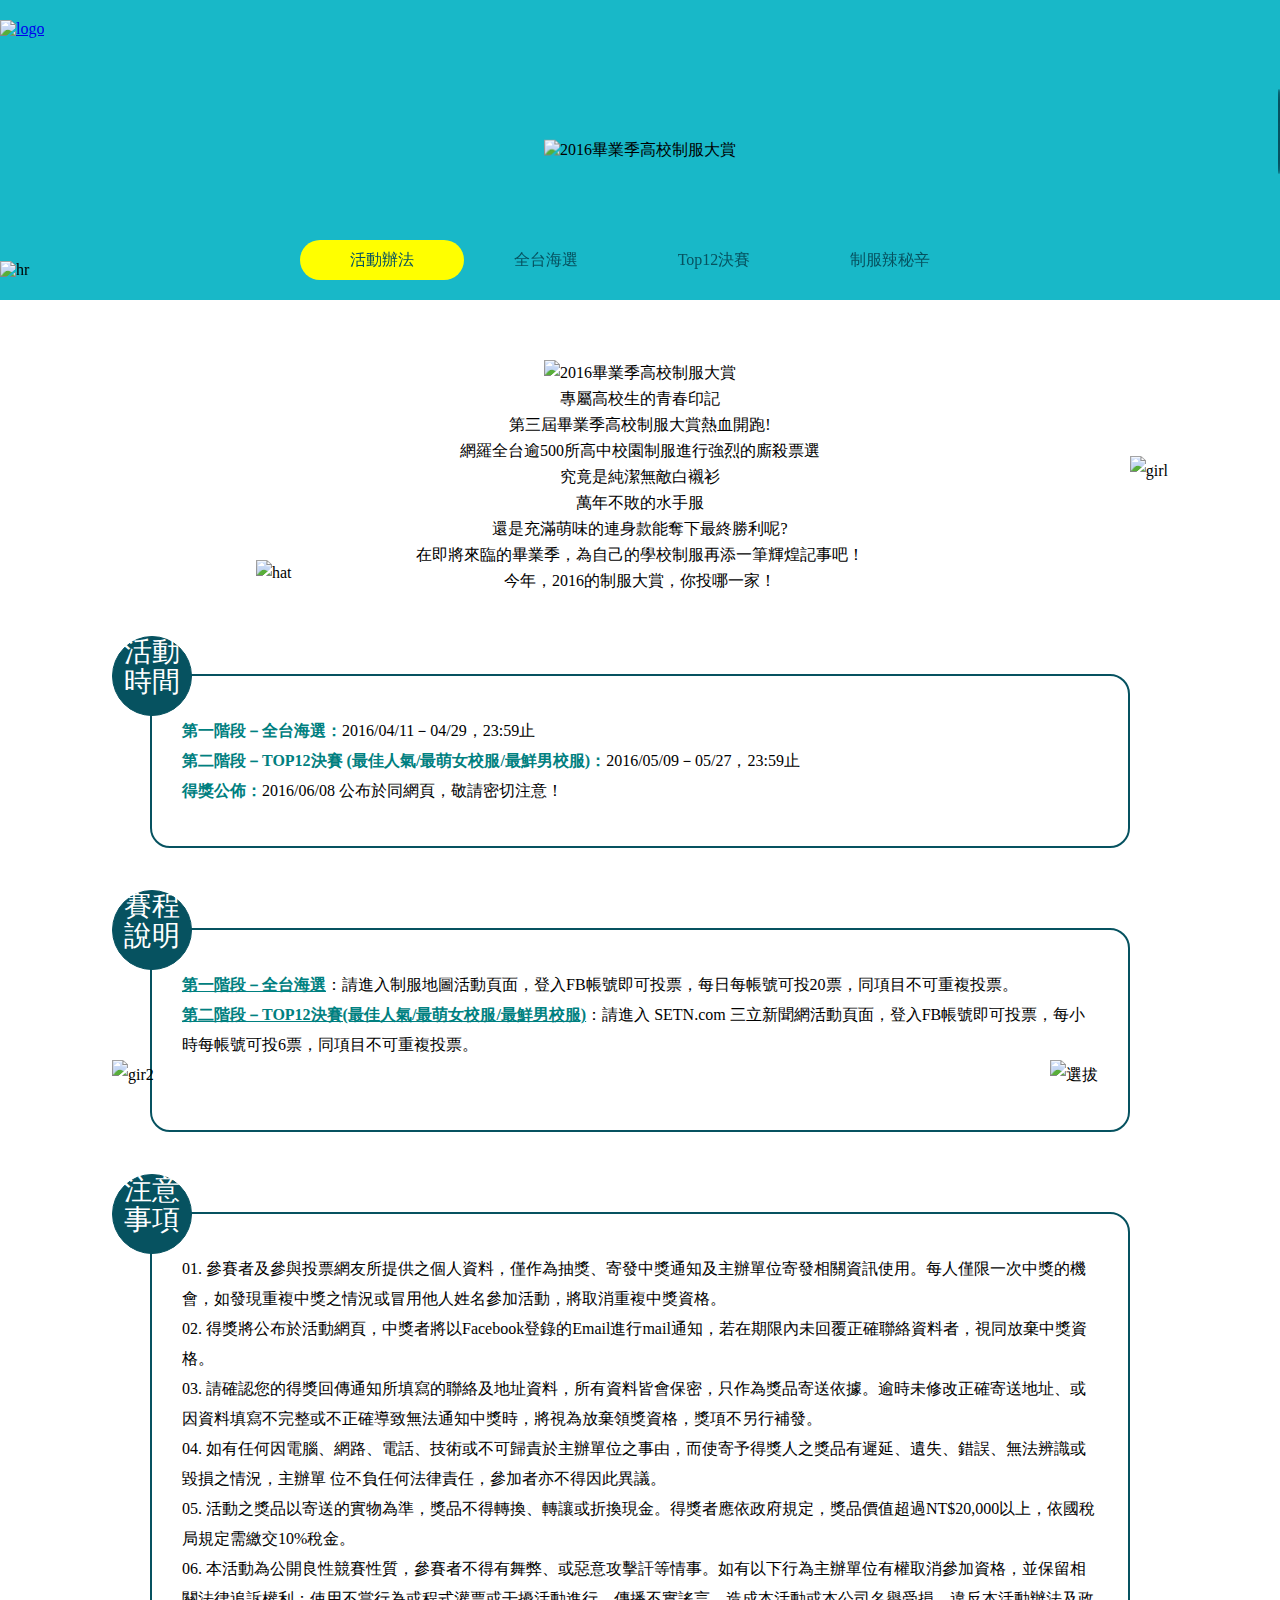
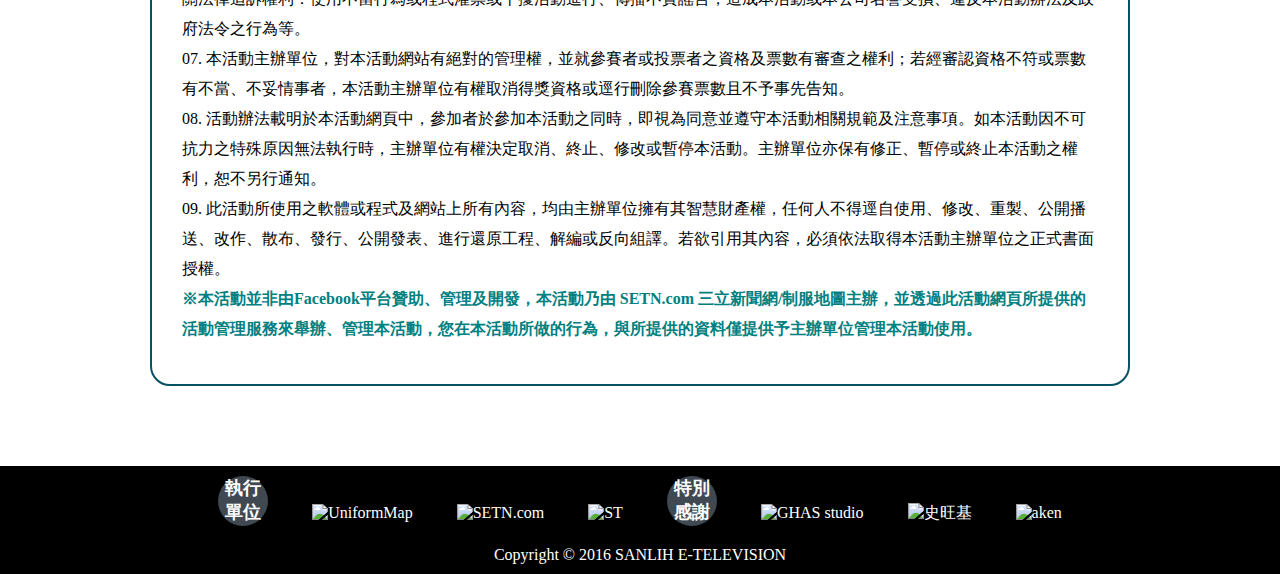
==== index.html @ c695dcce "revise style" ====
<!DOCTYPE html>
<html lang="en">
  <head>
    <meta charset="UTF-8" />
    <meta http-equiv="X-UA-Compatible" content="IE=edge" />
    <meta name="viewport" content="width=device-width, initial-scale=1.0" />
    <script
      src="https://kit.fontawesome.com/3d798f3890.js"
      crossorigin="anonymous"
    ></script>
    <title>2016畢業季高校制服大賞 | Uniform Map 制服地圖</title>
    <link rel="stylesheet" href="style.css" />
  </head>
  <body>
    <header class="main-header">
      <a href="#"
        ><img class="Uniform_Map_logo" src="images/logo_top.png" alt="logo"
      /></a>

      <div class="logo_box">
        <img
          class="logo_title"
          src="images/title.png"
          alt="2016畢業季高校制服大賞"
        />
      </div>
      <div class="awesome">
        <i class="fas fa-home awesome_i" style="color: white"></i>
        <br />

        <i class="fab fa-facebook-f awesome_i" style="color: white"></i>
      </div>
      <div class="header-bottom-img">
        <img class="header_l" src="images/header_l.png" alt="hr" />
      </div>
      <nav class="list">
        <ul class="list-unstyled nav_list">
          <li class="active"><a href="#">活動辦法</a></li>
          <li><a href="#">全台海選</a></li>
          <li><a href="#">Top12決賽</a></li>
          <li><a href="#">制服辣秘辛</a></li>
        </ul>
      </nav>
    </header>

    <article>
      <div class="wrapper">
        <div>
          <img
            class="p_title_img"
            src="images/p_title.png"
            alt="2016畢業季高校制服大賞"
          />
        </div>
        <div>
          <img
            class="p_title_imgm"
            src="images/p_title_m.png"
            alt="2016畢業季高校制服大賞"
          />
        </div>
        <p>專屬高校生的青春印記</p>
        <p>第三屆畢業季高校制服大賞熱血開跑!</p>
        <p>網羅全台逾500所高中校園制服進行強烈的廝殺票選</p>
        <p>究竟是純潔無敵白襯衫</p>
        <p>萬年不敗的水手服</p>
        <p>還是充滿萌味的連身款能奪下最終勝利呢?</p>
        <p>在即將來臨的畢業季，為自己的學校制服再添一筆輝煌記事吧！</p>
        <p>今年，2016的制服大賞，你投哪一家！</p>
        <img class="images_hat clearfix" src="images/hat.png" alt="hat" />
      </div>
      <div>
        <div class="card img_flex-start">
          <div class="card_title">活動時間</div>
          <p>
            <span style="color: teal; font-weight: bolder"
              >第一階段－全台海選：</span
            >2016/04/11－04/29，23:59止
          </p>
          <p>
            <span style="color: teal; font-weight: bolder"
              >第二階段－TOP12決賽 (最佳人氣/最萌女校服/最鮮男校服)：</span
            >2016/05/09－05/27，23:59止
          </p>
          <p>
            <span style="color: teal; font-weight: bolder">得獎公佈：</span
            >2016/06/08 公布於同網頁，敬請密切注意！
          </p>
          <img class="girl_1" src="images/girl1.png" alt="girl" />
        </div>
        <div class="card img_flex-start img_flex-end">
          <div class="card_title">賽程說明</div>
          <div>
            <p>
              <a href="#" style="color: teal; font-weight: bolder"
                >第一階段－全台海選</a
              >：請進入制服地圖活動頁面，登入FB帳號即可投票，每日每帳號可投20票，同項目不可重複投票。
            </p>
            <p>
              <a href="#" style="color: teal; font-weight: bolder"
                >第二階段－TOP12決賽(最佳人氣/最萌女校服/最鮮男校服)</a
              >：請進入 SETN.com
              三立新聞網活動頁面，登入FB帳號即可投票，每小時每帳號可投6票，同項目不可重複投票。
            </p>
            <div class="way">
              <img class="p_way_img" src="images/way_p.jpg" alt="選拔" />
            </div>
            <img
              class="Selection p_way_imgm"
              src="images/way_mobile.jpg"
              alt="選拔"
            />
          </div>

          <img class="girl_2" src="images/girl2.png" alt="gir2" />
        </div>
        <div class="card img_flex-start">
          <div class="card_title">注意事項</div>
          <p>
            01.
            參賽者及參與投票網友所提供之個人資料，僅作為抽獎、寄發中獎通知及主辦單位寄發相關資訊使用。每人僅限一次中獎的機會，如發現重複中獎之情況或冒用他人姓名參加活動，將取消重複中獎資格。
          </p>
          <p>
            02.
            得獎將公布於活動網頁，中獎者將以Facebook登錄的Email進行mail通知，若在期限內未回覆正確聯絡資料者，視同放棄中獎資格。
          </p>
          <p>
            03.
            請確認您的得獎回傳通知所填寫的聯絡及地址資料，所有資料皆會保密，只作為獎品寄送依據。逾時未修改正確寄送地址、或因資料填寫不完整或不正確導致無法通知中獎時，將視為放棄領獎資格，獎項不另行補發。
          </p>
          <p>
            04.
            如有任何因電腦、網路、電話、技術或不可歸責於主辦單位之事由，而使寄予得獎人之獎品有遲延、遺失、錯誤、無法辨識或毀損之情況，主辦單
            位不負任何法律責任，參加者亦不得因此異議。
          </p>
          <p>
            05.
            活動之獎品以寄送的實物為準，獎品不得轉換、轉讓或折換現金。得獎者應依政府規定，獎品價值超過NT$20,000以上，依國稅局規定需繳交10%稅金。
          </p>
          <p>
            06.
            本活動為公開良性競賽性質，參賽者不得有舞弊、或惡意攻擊訐等情事。如有以下行為主辦單位有權取消參加資格，並保留相關法律追訴權利：使用不當行為或程式灌票或干擾活動進行、傳播不實謠言，造成本活動或本公司名譽受損、違反本活動辦法及政府法令之行為等。
          </p>
          <p>
            07.
            本活動主辦單位，對本活動網站有絕對的管理權，並就參賽者或投票者之資格及票數有審查之權利；若經審認資格不符或票數有不當、不妥情事者，本活動主辦單位有權取消得獎資格或逕行刪除參賽票數且不予事先告知。
          </p>
          <p>
            08.
            活動辦法載明於本活動網頁中，參加者於參加本活動之同時，即視為同意並遵守本活動相關規範及注意事項。如本活動因不可抗力之特殊原因無法執行時，主辦單位有權決定取消、終止、修改或暫停本活動。主辦單位亦保有修正、暫停或終止本活動之權利，恕不另行通知。
          </p>
          <p>
            09.
            此活動所使用之軟體或程式及網站上所有內容，均由主辦單位擁有其智慧財產權，任何人不得逕自使用、修改、重製、公開播送、改作、散布、發行、公開發表、進行還原工程、解編或反向組譯。若欲引用其內容，必須依法取得本活動主辦單位之正式書面授權。
          </p>
          <span style="color: teal; font-weight: bolder"
            ><p>
              ※本活動並非由Facebook平台贊助、管理及開發，本活動乃由 SETN.com
              三立新聞網/制服地圖主辦，並透過此活動網頁所提供的活動管理服務來舉辦、管理本活動，您在本活動所做的行為，與所提供的資料僅提供予主辦單位管理本活動使用。
            </p></span
          >
        </div>
      </div>
    </article>
    <footer>
      <div class="footer_top">
        <h1 class="footer_unit">執行單位</h1>
        <img class="footer_images" src="images/f_um.png" alt="UniformMap" />
        <img class="footer_images" src="images/f_setn.png" alt="SETN.com" />
        <img class="footer_images" src="images/f_st.png" alt="ST" />
        <h1 class="footer_unit">特別感謝</h1>
        <img class="footer_images" src="images/f_ga.png" alt="GHAS studio" />
        <img class="footer_images" src="images/f_swanky.png" alt="史旺基" />
        <img class="footer_images" src="images/f_aken.png" alt="aken" />
      </div>
      <div class="footer_top">
        <p>Copyright © 2016 SANLIH E-TELEVISION</p>
      </div>
    </footer>
  </body>
</html>
---- style.css ----
* {
  margin: 0;
  padding: 0;
  box-sizing: border-box;
}
:root {
  --maincolor: #18b8c8;
  --minorcolor: #065260;
}
body {
  background: url(images/bg.jpg);
}

.main-header {
  background-color: var(--maincolor);
  max-width: 100%;
  height: 300px;
  position: relative;
  padding-top: 20px;
}
.Uniform_Map_logo {
  width: 300px;
}

.logo_title {
  max-width: 50%;
  position: absolute;
  margin: 0 auto;
  top: 50%;
  left: 50%;
  transform: translate(-50%, -50%);
}
.logo_box {
  width: 100%;
}
/* ----------awesome---------- */
.awesome {
  position: fixed;
  top: 100px;
  right: 0px;
  text-align: center;
  display: inline-block;
}

.awesome_i {
  width: 60px;
  height: 60px;
  border-radius: 50%;
  border: 1px solid var(--minorcolor);
  background-color: var(--minorcolor);
  padding-top: 10px;
  font-size: 32px;
}
@media screen and (max-width: 780px) {
  .awesome_i {
    display: none;
  }
}
/* ----------nav---------- */
.list {
  position: absolute;
  left: 50%;
  bottom: 0;
  transform: translate(-50%, -50%);
  width: 100%;
}
.nav_list {
  display: flex;
  justify-content: center;
  align-items: flex-end;
  flex: 1 1 0;
}
.list-unstyled {
  list-style: none;
}
.nav_list a {
  text-decoration: none;
  background: transparent;
  color: var(--minorcolor);
  border-radius: 20px;
  padding: 10px 20px;
  margin: 0 30px;
  display: block;
  height: 40px;
}
.nav_list a:hover {
  text-decoration: none;
  background: yellow;
  color: var(--minorcolor);
  border-radius: 20px;
  padding: 10px 20px;
  display: block;
}
.nav_list li.active {
  background: yellow;
  border-radius: 20px;
}
@media screen and (max-width: 780px) {
  .nav_list a {
    margin: 0 auto;
  }
  .nav_list li {
    margin: 0 auto;
  }
}
/* ----------content---------- */
.header_l {
  position: absolute;
  top: 87%;
  left: 0;
  width: 100%;
  /* 老鼠死在這 */
}
.header-bottom-img {
  width: 100%;
}
.wrapper {
  margin: 0 auto;
  text-align: center;
  line-height: 26px;
  padding-top: 60px;
}
.card {
  background: white;
  margin: 80px 150px;
  border: 2px solid var(--minorcolor);
  border-radius: 20px;
  position: relative;
  padding: 40px 30px;
  line-height: 30px;
}
@media screen and (max-width: 768px) {
  .card {
    margin: 80px 20px;
  }
  .card_title {
    position: absolute;
    top: -50px;
    left: -50px;
  }
}

.card_title {
  width: 80px;
  height: 80px;
  border-radius: 50%;
  border: 1px solid var(--minorcolor);
  background-color: var(--minorcolor);
  color: white;
  font-size: 28px;
  text-align: center;
  position: absolute;
  top: 0px;
  left: 0px;
  transform: translate(-50%, -50%);
  /* display: flex;
            align-items:flex-start;
            justify-content:flex-start; */
}
@media screen and (max-width: 768px) {
  .card_title {
    /* display: flex;
            justify-content: center; */
    position: absolute;
    top: 0px;
    left: 50%;
    transform: translate(-50%, -50%);
  }
}
/* ----------img---------- */
.p_title_img {
  width: 70%;
}
@media screen and (max-width: 768px) {
  .p_title_img {
    display: none;
  }
}
.p_title_imgm {
  display: none;
}
@media screen and (max-width: 768px) {
  .p_title_imgm {
    display: block;
    margin: auto;
    width: 100%;
  }
}
/* ----------img---------- */

.p_way_img {
  width: 70%;
}
@media screen and (max-width: 768px) {
  .p_way_img {
    display: none;
  }
}
.p_way_imgm {
  display: none;
}
@media screen and (max-width: 768px) {
  .p_way_imgm {
    display: block;
    margin: auto;
    width: 50%;
  }
}
.way {
  text-align: right;
}
/* ----------img---------- */
.girl_1 {
  position: absolute;
  top: -220px;
  right: -40px;
}
@media screen and (max-width: 768px) {
  .girl_1 {
    display: none;
  }
}
/* ----------img---------- */
.girl_2 {
  position: absolute;
  left: -40px;
}
@media screen and (max-width: 768px) {
  .girl_2 {
    display: none;
  }
}
.img_flex-end {
  display: flex;
  align-items: flex-end;
}

/* ----------img---------- */
.images_hat {
  position: absolute;
  top: 560px;
  left: 20%;
}
@media screen and (max-width: 768px) {
  .images_hat {
    display: none;
  }
}
/* ----------footer---------- */
.footer_top {
  background: black;
  text-align: center;
  color: white;
  padding: 10px;
}
.footer_images {
  width: 50px;
  height: 50px;
  margin: 0 20px;
}
.footer_unit {
  width: 50px;
  height: 50px;
  background: rgba(112, 128, 144, 0.568);
  border-radius: 50%;
  font-size: 18px;
  display: inline-block;
  margin: 0 20px;
}
@media screen and (max-width: 768px) {
  .footer_unit {
    width: 100%;
    display: block;
    border-radius: 0;
    padding: 0;
    margin: 0;
  }
}
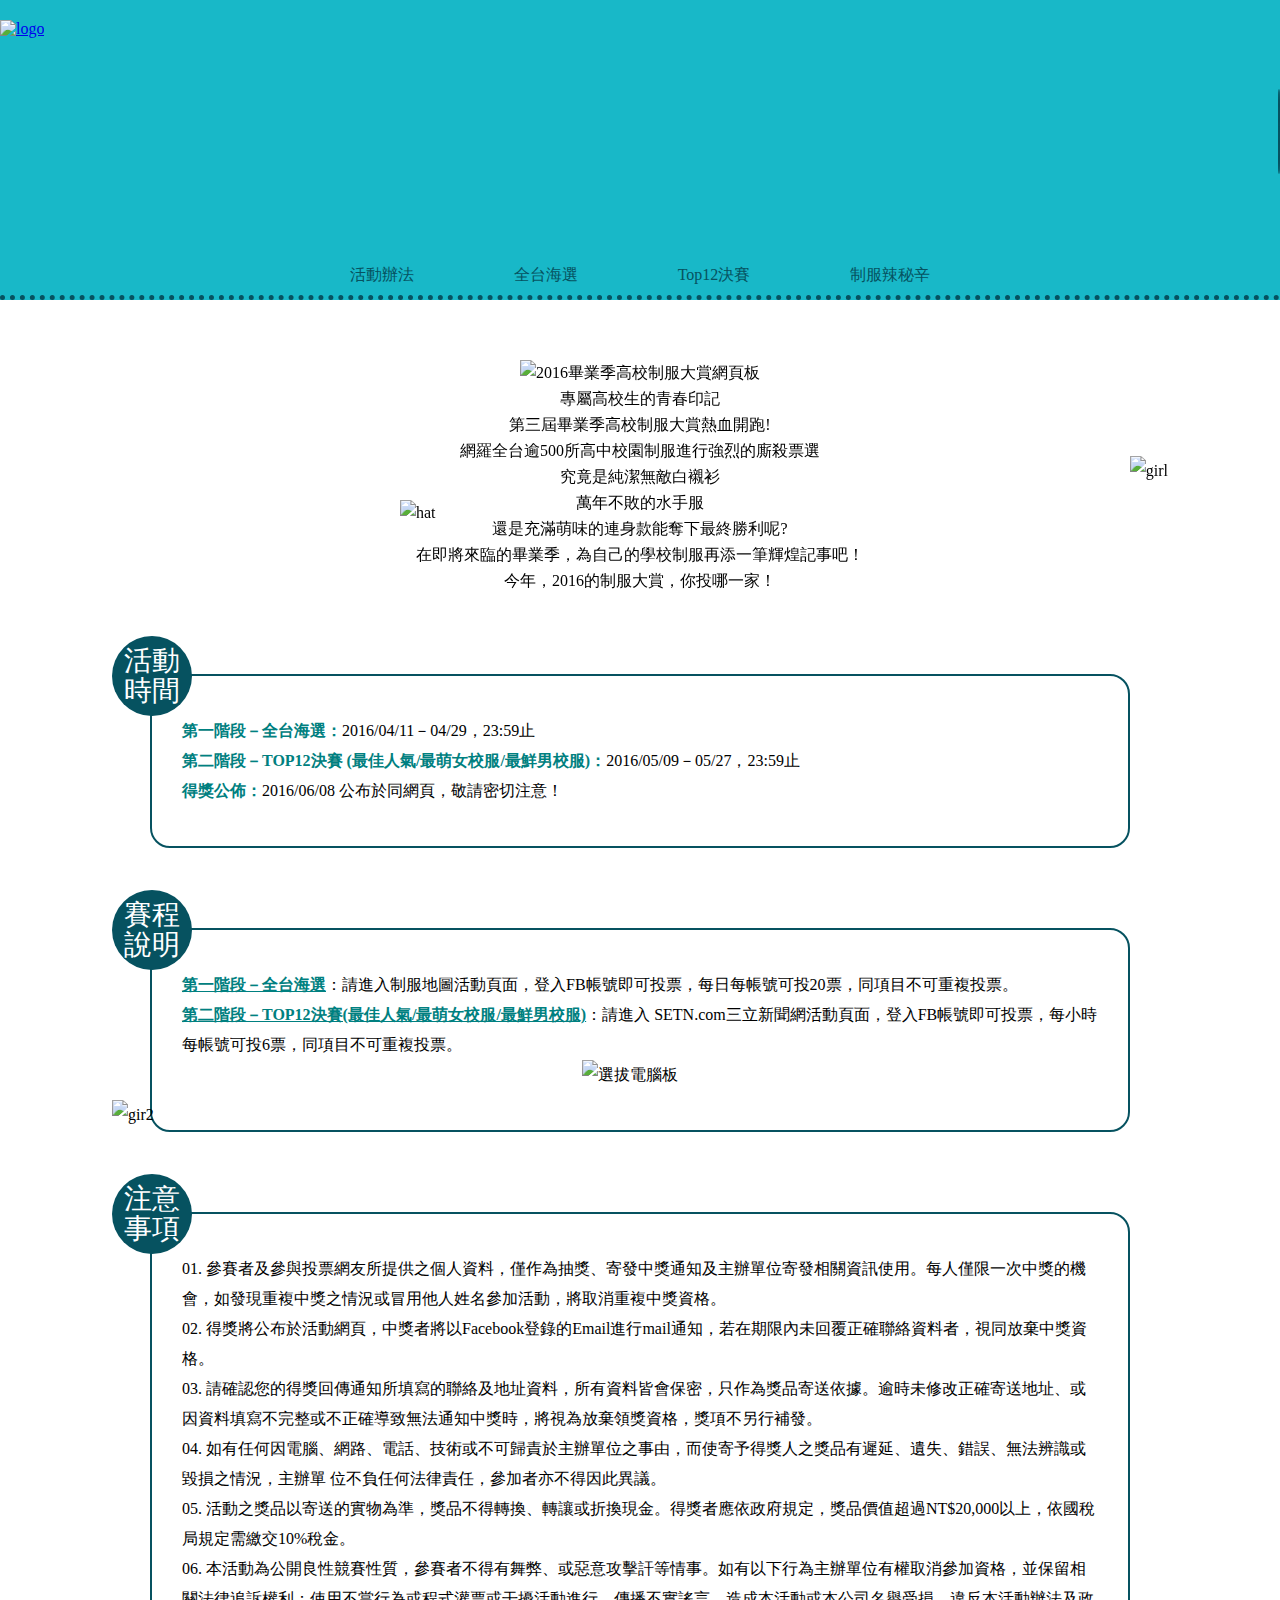
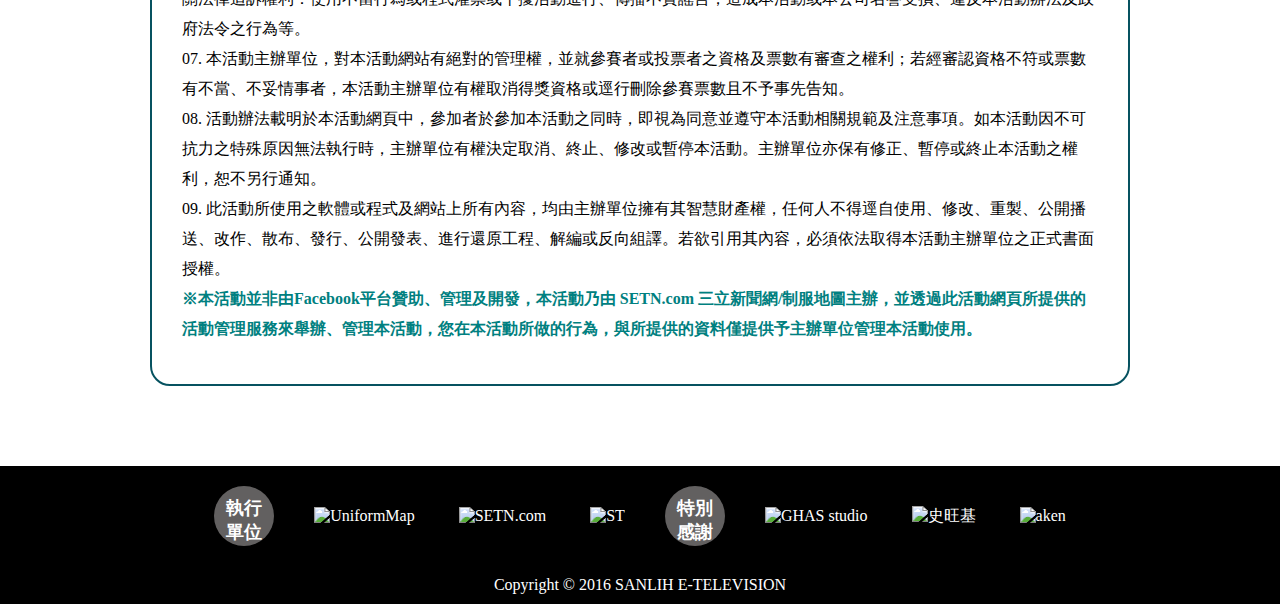
==== commit 321077b4: "修改css" ====
--- a/index.html
+++ b/index.html
@@ -4,74 +4,66 @@
     <meta charset="UTF-8" />
     <meta http-equiv="X-UA-Compatible" content="IE=edge" />
     <meta name="viewport" content="width=device-width, initial-scale=1.0" />
-    <script
-      src="https://kit.fontawesome.com/3d798f3890.js"
-      crossorigin="anonymous"
-    ></script>
     <title>2016畢業季高校制服大賞 | Uniform Map 制服地圖</title>
     <link rel="stylesheet" href="style.css" />
   </head>
   <body>
     <header class="main-header">
-      <a href="#"
-        ><img class="Uniform_Map_logo" src="images/logo_top.png" alt="logo"
-      /></a>
-
-      <div class="logo_box">
-        <img
-          class="logo_title"
-          src="images/title.png"
-          alt="2016畢業季高校制服大賞"
-        />
-      </div>
-      <div class="awesome">
-        <i class="fas fa-home awesome_i" style="color: white"></i>
-        <br />
-
-        <i class="fab fa-facebook-f awesome_i" style="color: white"></i>
-      </div>
-      <div class="header-bottom-img">
-        <img class="header_l" src="images/header_l.png" alt="hr" />
-      </div>
-      <nav class="list">
-        <ul class="list-unstyled nav_list">
+      <!-- logo -->
+      <a href="#"><img class="logo" src="images/logo_top.png" alt="logo" /></a>
+      <!-- nav漢堡 -->
+      <input type="checkbox" name="" id="menu_control" />
+      <label for="menu_control" class="menu_btn" id="menu">
+        <span>選單</span>
+      </label>
+      <nav>
+        <ul>
           <li class="active"><a href="#">活動辦法</a></li>
           <li><a href="#">全台海選</a></li>
           <li><a href="#">Top12決賽</a></li>
           <li><a href="#">制服辣秘辛</a></li>
         </ul>
       </nav>
+      <!-- fixed的icon -->
+      <div class="awesome">
+        <i class="fas fa-home awesome_i computer" style="color: white"></i>
+        <br />
+        <i
+          class="fab fa-facebook-f awesome_i computer"
+          style="color: white"
+        ></i>
+      </div>
     </header>
-
-    <article>
-      <div class="wrapper">
-        <div>
-          <img
-            class="p_title_img"
+    <main>
+      <section>
+        <div class="wrapper">
+          <img
+            class="computer"
             src="images/p_title.png"
-            alt="2016畢業季高校制服大賞"
-          />
-        </div>
-        <div>
-          <img
-            class="p_title_imgm"
+            alt="2016畢業季高校制服大賞網頁板"
+          />
+          <img
+            class="phone"
             src="images/p_title_m.png"
-            alt="2016畢業季高校制服大賞"
-          />
-        </div>
-        <p>專屬高校生的青春印記</p>
-        <p>第三屆畢業季高校制服大賞熱血開跑!</p>
-        <p>網羅全台逾500所高中校園制服進行強烈的廝殺票選</p>
-        <p>究竟是純潔無敵白襯衫</p>
-        <p>萬年不敗的水手服</p>
-        <p>還是充滿萌味的連身款能奪下最終勝利呢?</p>
-        <p>在即將來臨的畢業季，為自己的學校制服再添一筆輝煌記事吧！</p>
-        <p>今年，2016的制服大賞，你投哪一家！</p>
-        <img class="images_hat clearfix" src="images/hat.png" alt="hat" />
-      </div>
-      <div>
-        <div class="card img_flex-start">
-          <div class="card_title">活動時間</div>
+            alt="2016畢業季高校制服大賞手機板"
+          />
+          <img class="hat computer" src="images/hat.png" alt="hat" />
+          <div>
+            <p>專屬高校生的青春印記</p>
+            <p>第三屆畢業季高校制服大賞熱血開跑!</p>
+            <p>網羅全台逾500所高中校園制服進行強烈的廝殺票選</p>
+            <p>究竟是純潔無敵白襯衫</p>
+            <p>萬年不敗的水手服</p>
+            <p>還是充滿萌味的連身款能奪下最終勝利呢?</p>
+            <p>在即將來臨的畢業季，為自己的學校制服再添一筆輝煌記事吧！</p>
+            <p>今年，2016的制服大賞，你投哪一家！</p>
+          </div>
+        </div>
+      </section>
+      <section>
+        <div class="item">
+          <img class="girl_1 computer" src="images/girl1.png" alt="girl" />
+          <div class="item_title">活動時間</div>
           <p>
             <span style="color: teal; font-weight: bolder"
               >第一階段－全台海選：</span
@@ -86,10 +78,12 @@
             <span style="color: teal; font-weight: bolder">得獎公佈：</span
             >2016/06/08 公布於同網頁，敬請密切注意！
           </p>
-          <img class="girl_1" src="images/girl1.png" alt="girl" />
-        </div>
-        <div class="card img_flex-start img_flex-end">
-          <div class="card_title">賽程說明</div>
+        </div>
+      </section>
+      <section>
+        <div class="item">
+          <img class="girl_2 computer" src="images/girl2.png" alt="gir2" />
+          <div class="item_title">賽程說明</div>
           <div>
             <p>
               <a href="#" style="color: teal; font-weight: bolder"
@@ -99,83 +93,108 @@
             <p>
               <a href="#" style="color: teal; font-weight: bolder"
                 >第二階段－TOP12決賽(最佳人氣/最萌女校服/最鮮男校服)</a
-              >：請進入 SETN.com
-              三立新聞網活動頁面，登入FB帳號即可投票，每小時每帳號可投6票，同項目不可重複投票。
-            </p>
-            <div class="way">
-              <img class="p_way_img" src="images/way_p.jpg" alt="選拔" />
-            </div>
-            <img
-              class="Selection p_way_imgm"
-              src="images/way_mobile.jpg"
-              alt="選拔"
-            />
+              >：請進入
+              SETN.com三立新聞網活動頁面，登入FB帳號即可投票，每小時每帳號可投6票，同項目不可重複投票。
+            </p>
           </div>
-
-          <img class="girl_2" src="images/girl2.png" alt="gir2" />
-        </div>
-        <div class="card img_flex-start">
-          <div class="card_title">注意事項</div>
-          <p>
-            01.
-            參賽者及參與投票網友所提供之個人資料，僅作為抽獎、寄發中獎通知及主辦單位寄發相關資訊使用。每人僅限一次中獎的機會，如發現重複中獎之情況或冒用他人姓名參加活動，將取消重複中獎資格。
-          </p>
-          <p>
-            02.
-            得獎將公布於活動網頁，中獎者將以Facebook登錄的Email進行mail通知，若在期限內未回覆正確聯絡資料者，視同放棄中獎資格。
-          </p>
-          <p>
-            03.
-            請確認您的得獎回傳通知所填寫的聯絡及地址資料，所有資料皆會保密，只作為獎品寄送依據。逾時未修改正確寄送地址、或因資料填寫不完整或不正確導致無法通知中獎時，將視為放棄領獎資格，獎項不另行補發。
-          </p>
-          <p>
-            04.
-            如有任何因電腦、網路、電話、技術或不可歸責於主辦單位之事由，而使寄予得獎人之獎品有遲延、遺失、錯誤、無法辨識或毀損之情況，主辦單
-            位不負任何法律責任，參加者亦不得因此異議。
-          </p>
-          <p>
-            05.
-            活動之獎品以寄送的實物為準，獎品不得轉換、轉讓或折換現金。得獎者應依政府規定，獎品價值超過NT$20,000以上，依國稅局規定需繳交10%稅金。
-          </p>
-          <p>
-            06.
-            本活動為公開良性競賽性質，參賽者不得有舞弊、或惡意攻擊訐等情事。如有以下行為主辦單位有權取消參加資格，並保留相關法律追訴權利：使用不當行為或程式灌票或干擾活動進行、傳播不實謠言，造成本活動或本公司名譽受損、違反本活動辦法及政府法令之行為等。
-          </p>
-          <p>
-            07.
-            本活動主辦單位，對本活動網站有絕對的管理權，並就參賽者或投票者之資格及票數有審查之權利；若經審認資格不符或票數有不當、不妥情事者，本活動主辦單位有權取消得獎資格或逕行刪除參賽票數且不予事先告知。
-          </p>
-          <p>
-            08.
-            活動辦法載明於本活動網頁中，參加者於參加本活動之同時，即視為同意並遵守本活動相關規範及注意事項。如本活動因不可抗力之特殊原因無法執行時，主辦單位有權決定取消、終止、修改或暫停本活動。主辦單位亦保有修正、暫停或終止本活動之權利，恕不另行通知。
-          </p>
-          <p>
-            09.
-            此活動所使用之軟體或程式及網站上所有內容，均由主辦單位擁有其智慧財產權，任何人不得逕自使用、修改、重製、公開播送、改作、散布、發行、公開發表、進行還原工程、解編或反向組譯。若欲引用其內容，必須依法取得本活動主辦單位之正式書面授權。
-          </p>
-          <span style="color: teal; font-weight: bolder"
-            ><p>
-              ※本活動並非由Facebook平台贊助、管理及開發，本活動乃由 SETN.com
-              三立新聞網/制服地圖主辦，並透過此活動網頁所提供的活動管理服務來舉辦、管理本活動，您在本活動所做的行為，與所提供的資料僅提供予主辦單位管理本活動使用。
-            </p></span
-          >
+          <img
+            class="computer process"
+            src="images/way_p.jpg"
+            alt="選拔電腦板"
+          />
+          <img
+            class="phone image"
+            src="images/way_mobile.jpg"
+            alt="選拔手機板"
+          />
+        </div>
+      </section>
+      <section>
+        <div class="item">
+          <div class="item_title">注意事項</div>
+          <div>
+            <p>
+              01.
+              參賽者及參與投票網友所提供之個人資料，僅作為抽獎、寄發中獎通知及主辦單位寄發相關資訊使用。每人僅限一次中獎的機會，如發現重複中獎之情況或冒用他人姓名參加活動，將取消重複中獎資格。
+            </p>
+            <p>
+              02.
+              得獎將公布於活動網頁，中獎者將以Facebook登錄的Email進行mail通知，若在期限內未回覆正確聯絡資料者，視同放棄中獎資格。
+            </p>
+            <p>
+              03.
+              請確認您的得獎回傳通知所填寫的聯絡及地址資料，所有資料皆會保密，只作為獎品寄送依據。逾時未修改正確寄送地址、或因資料填寫不完整或不正確導致無法通知中獎時，將視為放棄領獎資格，獎項不另行補發。
+            </p>
+            <p>
+              04.
+              如有任何因電腦、網路、電話、技術或不可歸責於主辦單位之事由，而使寄予得獎人之獎品有遲延、遺失、錯誤、無法辨識或毀損之情況，主辦單
+              位不負任何法律責任，參加者亦不得因此異議。
+            </p>
+            <p>
+              05.
+              活動之獎品以寄送的實物為準，獎品不得轉換、轉讓或折換現金。得獎者應依政府規定，獎品價值超過NT$20,000以上，依國稅局規定需繳交10%稅金。
+            </p>
+            <p>
+              06.
+              本活動為公開良性競賽性質，參賽者不得有舞弊、或惡意攻擊訐等情事。如有以下行為主辦單位有權取消參加資格，並保留相關法律追訴權利：使用不當行為或程式灌票或干擾活動進行、傳播不實謠言，造成本活動或本公司名譽受損、違反本活動辦法及政府法令之行為等。
+            </p>
+            <p>
+              07.
+              本活動主辦單位，對本活動網站有絕對的管理權，並就參賽者或投票者之資格及票數有審查之權利；若經審認資格不符或票數有不當、不妥情事者，本活動主辦單位有權取消得獎資格或逕行刪除參賽票數且不予事先告知。
+            </p>
+            <p>
+              08.
+              活動辦法載明於本活動網頁中，參加者於參加本活動之同時，即視為同意並遵守本活動相關規範及注意事項。如本活動因不可抗力之特殊原因無法執行時，主辦單位有權決定取消、終止、修改或暫停本活動。主辦單位亦保有修正、暫停或終止本活動之權利，恕不另行通知。
+            </p>
+            <p>
+              09.
+              此活動所使用之軟體或程式及網站上所有內容，均由主辦單位擁有其智慧財產權，任何人不得逕自使用、修改、重製、公開播送、改作、散布、發行、公開發表、進行還原工程、解編或反向組譯。若欲引用其內容，必須依法取得本活動主辦單位之正式書面授權。
+            </p>
+            <span style="color: teal; font-weight: bolder"
+              ><p>
+                ※本活動並非由Facebook平台贊助、管理及開發，本活動乃由 SETN.com
+                三立新聞網/制服地圖主辦，並透過此活動網頁所提供的活動管理服務來舉辦、管理本活動，您在本活動所做的行為，與所提供的資料僅提供予主辦單位管理本活動使用。
+              </p></span
+            >
+          </div>
+        </div>
+      </section>
+    </main>
+    <footer>
+      <div class="main-footer">
+        <h3>執行單位</h3>
+        <div>
+          <img src="images/f_um.png" alt="UniformMap" />
+          <img src="images/f_setn.png" alt="SETN.com" />
+          <img src="images/f_st.png" alt="ST" />
+        </div>
+        <h3>特別感謝</h3>
+        <div>
+          <img src="images/f_ga.png" alt="GHAS studio" />
+          <img src="images/f_swanky.png" alt="史旺基" />
+          <img src="images/f_aken.png" alt="aken" />
         </div>
       </div>
-    </article>
-    <footer>
-      <div class="footer_top">
-        <h1 class="footer_unit">執行單位</h1>
-        <img class="footer_images" src="images/f_um.png" alt="UniformMap" />
-        <img class="footer_images" src="images/f_setn.png" alt="SETN.com" />
-        <img class="footer_images" src="images/f_st.png" alt="ST" />
-        <h1 class="footer_unit">特別感謝</h1>
-        <img class="footer_images" src="images/f_ga.png" alt="GHAS studio" />
-        <img class="footer_images" src="images/f_swanky.png" alt="史旺基" />
-        <img class="footer_images" src="images/f_aken.png" alt="aken" />
-      </div>
-      <div class="footer_top">
+      <div class="main-footer">
         <p>Copyright © 2016 SANLIH E-TELEVISION</p>
       </div>
     </footer>
+    <!-- anonymous -->
+    <script
+      src="https://kit.fontawesome.com/3d798f3890.js"
+      crossorigin="anonymous"
+    ></script>
+    <!-- jquery-3.3.1.min.js -->
+    <script
+      src="https://code.jquery.com/jquery-3.3.1.min.js"
+      integrity="sha256-FgpCb/KJQlLNfOu91ta32o/NMZxltwRo8QtmkMRdAu8="
+      crossorigin="anonymous"
+    ></script>
+    <script>
+      //   漢堡選單
+      $("#menu").on("click", function () {
+        $("nav").toggle();
+      });
+    </script>
   </body>
 </html>
--- a/style.css
+++ b/style.css
@@ -1,37 +1,29 @@
 * {
+  padding: 0;
   margin: 0;
-  padding: 0;
   box-sizing: border-box;
 }
 :root {
   --maincolor: #18b8c8;
   --minorcolor: #065260;
+  --color: #f9de48;
 }
 body {
   background: url(images/bg.jpg);
 }
 
+/* ----------header---------- */
 .main-header {
   background-color: var(--maincolor);
-  max-width: 100%;
+  background-image: url(images/title.png);
+  background-position: center;
+  background-repeat: no-repeat;
   height: 300px;
   position: relative;
-  padding-top: 20px;
-}
-.Uniform_Map_logo {
+}
+.logo {
   width: 300px;
-}
-
-.logo_title {
-  max-width: 50%;
-  position: absolute;
-  margin: 0 auto;
-  top: 50%;
-  left: 50%;
-  transform: translate(-50%, -50%);
-}
-.logo_box {
-  width: 100%;
+  padding: 20px 0;
 }
 /* ----------awesome---------- */
 .awesome {
@@ -51,76 +43,82 @@
   padding-top: 10px;
   font-size: 32px;
 }
-@media screen and (max-width: 780px) {
-  .awesome_i {
-    display: none;
-  }
-}
+
 /* ----------nav---------- */
-.list {
-  position: absolute;
-  left: 50%;
-  bottom: 0;
-  transform: translate(-50%, -50%);
-  width: 100%;
-}
-.nav_list {
+nav ul {
   display: flex;
   justify-content: center;
-  align-items: flex-end;
-  flex: 1 1 0;
-}
-.list-unstyled {
   list-style: none;
-}
-.nav_list a {
+  position: absolute;
+  bottom: 0;
+  left: 50%;
+  transform: translate(-50%);
+  border-bottom: 5px dotted var(--minorcolor);
+  width: 100%;
+}
+nav a {
   text-decoration: none;
-  background: transparent;
+  display: inline-block;
   color: var(--minorcolor);
   border-radius: 20px;
   padding: 10px 20px;
   margin: 0 30px;
+  height: 40px;
+}
+nav a:hover {
+  background-color: var(--color);
+}
+/* ----------漢堡---------- */
+#menu_control {
+  display: none;
+  position: absolute;
+  /* 讓它消失 */
+  /* z-index: 1; */
+  /* 出現 */
+}
+.menu_btn {
+  width: 40px;
+  height: 40px;
+  background-color: var(--minorcolor);
+  border-radius: 50%;
+  position: absolute;
+  top: 20px;
+  right: 10px;
+  display: none;
+}
+.menu_btn span {
+  opacity: 0;
+  width: 1px;
+  height: 1px;
   display: block;
-  height: 40px;
-}
-.nav_list a:hover {
-  text-decoration: none;
-  background: yellow;
-  color: var(--minorcolor);
-  border-radius: 20px;
-  padding: 10px 20px;
-  display: block;
-}
-.nav_list li.active {
-  background: yellow;
-  border-radius: 20px;
-}
-@media screen and (max-width: 780px) {
-  .nav_list a {
-    margin: 0 auto;
-  }
-  .nav_list li {
-    margin: 0 auto;
-  }
-}
-/* ----------content---------- */
-.header_l {
-  position: absolute;
-  top: 87%;
-  left: 0;
-  width: 100%;
-  /* 老鼠死在這 */
-}
-.header-bottom-img {
-  width: 100%;
-}
+  overflow: hidden;
+  /* 選單文字隱藏 */
+}
+.menu_btn::before {
+  content: "";
+  position: absolute;
+  height: 2px;
+  left: 5px;
+  width: 30px;
+  background-color: var(--color);
+  /* 垂直置中 */
+  top: 0;
+  bottom: 0;
+  margin: auto;
+  /* 垂直置中 */
+  box-shadow: 0 8px 0 var(--color), 0 -8px 0 var(--color);
+  /* 製作另外兩根 */
+}
+/* ----------main---------- */
 .wrapper {
-  margin: 0 auto;
+  text-align: center;
   text-align: center;
   line-height: 26px;
   padding-top: 60px;
-}
-.card {
+  position: relative;
+}
+
+.item {
   background: white;
   margin: 80px 150px;
   border: 2px solid var(--minorcolor);
@@ -129,150 +127,140 @@
   padding: 40px 30px;
   line-height: 30px;
 }
-@media screen and (max-width: 768px) {
-  .card {
-    margin: 80px 20px;
-  }
-  .card_title {
-    position: absolute;
-    top: -50px;
-    left: -50px;
-  }
-}
-
-.card_title {
+.item_title {
   width: 80px;
   height: 80px;
   border-radius: 50%;
-  border: 1px solid var(--minorcolor);
   background-color: var(--minorcolor);
   color: white;
   font-size: 28px;
+  padding: 10px;
   text-align: center;
   position: absolute;
   top: 0px;
   left: 0px;
   transform: translate(-50%, -50%);
-  /* display: flex;
-            align-items:flex-start;
-            justify-content:flex-start; */
-}
+}
+
+/* ----------images---------- */
+.hat {
+  position: absolute;
+  top: 10px;
+  left: 10px;
+}
+.phone {
+  display: none;
+}
+.hat {
+  position: absolute;
+  top: 200px;
+  left: 400px;
+}
+.girl_1 {
+  position: absolute;
+  top: -220px;
+  right: -40px;
+}
+.girl_2 {
+  position: absolute;
+  left: -40px;
+  bottom: 0;
+}
+.process {
+  position: relative;
+  left: 400px;
+}
+/* ----------footer---------- */
+.main-footer {
+  background-color: black;
+  color: #fff;
+  display: flex;
+  justify-content: center;
+  align-items: center;
+  padding-bottom: 10px;
+}
+.main-footer h3 {
+  width: 60px;
+  height: 60px;
+  margin: 20px;
+  background-color: rgb(98, 96, 96);
+  border-radius: 50%;
+  font-size: 18px;
+  text-align: center;
+  padding: 10px;
+}
+.main-footer img {
+  width: 60px;
+  height: 60px;
+  margin: 20px;
+  vertical-align: middle;
+}
+
+/* ----------RWD---------- */
 @media screen and (max-width: 768px) {
-  .card_title {
-    /* display: flex;
-            justify-content: center; */
+  /* 手機 */
+  /* ---header--- */
+  .main-header {
+    background-size: contain;
+  }
+  /* ---漢堡--- */
+  nav ul {
+    display: flex;
+    flex-direction: column;
+    align-items: flex-end;
+    z-index: 1;
+    text-align: center;
+    border-bottom: 5px dotted transparent;
+    background-color: var(--maincolor);
+    opacity: 0.9;
+    font-weight: bold;
+  }
+  nav li {
+    margin: 7px 0;
+    width: 50%;
+  }
+  nav {
+    display: none;
+  }
+  .menu_btn {
+    display: block;
+  }
+  /* ---main--- */
+  .item {
+    margin: 80px 20px;
+  }
+  .item_title {
     position: absolute;
-    top: 0px;
+    top: 0;
     left: 50%;
     transform: translate(-50%, -50%);
   }
-}
-/* ----------img---------- */
-.p_title_img {
-  width: 70%;
-}
-@media screen and (max-width: 768px) {
-  .p_title_img {
+  /* ---images--- */
+  .logo {
+    width: 200px;
+    padding: 20px 0;
+  }
+  .computer {
     display: none;
   }
-}
-.p_title_imgm {
-  display: none;
-}
-@media screen and (max-width: 768px) {
-  .p_title_imgm {
+  .phone {
     display: block;
-    margin: auto;
+  }
+  .image {
     width: 100%;
   }
-}
-/* ----------img---------- */
-
-.p_way_img {
-  width: 70%;
-}
-@media screen and (max-width: 768px) {
-  .p_way_img {
+  .awesome {
     display: none;
   }
-}
-.p_way_imgm {
-  display: none;
-}
-@media screen and (max-width: 768px) {
-  .p_way_imgm {
-    display: block;
-    margin: auto;
-    width: 50%;
-  }
-}
-.way {
-  text-align: right;
-}
-/* ----------img---------- */
-.girl_1 {
-  position: absolute;
-  top: -220px;
-  right: -40px;
-}
-@media screen and (max-width: 768px) {
-  .girl_1 {
-    display: none;
-  }
-}
-/* ----------img---------- */
-.girl_2 {
-  position: absolute;
-  left: -40px;
-}
-@media screen and (max-width: 768px) {
-  .girl_2 {
-    display: none;
-  }
-}
-.img_flex-end {
-  display: flex;
-  align-items: flex-end;
-}
-
-/* ----------img---------- */
-.images_hat {
-  position: absolute;
-  top: 560px;
-  left: 20%;
-}
-@media screen and (max-width: 768px) {
-  .images_hat {
-    display: none;
-  }
-}
-/* ----------footer---------- */
-.footer_top {
-  background: black;
-  text-align: center;
-  color: white;
-  padding: 10px;
-}
-.footer_images {
-  width: 50px;
-  height: 50px;
-  margin: 0 20px;
-}
-.footer_unit {
-  width: 50px;
-  height: 50px;
-  background: rgba(112, 128, 144, 0.568);
-  border-radius: 50%;
-  font-size: 18px;
-  display: inline-block;
-  margin: 0 20px;
-}
-@media screen and (max-width: 768px) {
-  .footer_unit {
+  /* ---footer--- */
+  .main-footer {
+    flex-direction: column;
+  }
+  .main-footer h3 {
+    border-radius: 0;
     width: 100%;
-    display: block;
-    border-radius: 0;
+    margin: 0;
     padding: 0;
-    margin: 0;
-  }
-}
+    line-height: 60px;
+  }
+}
